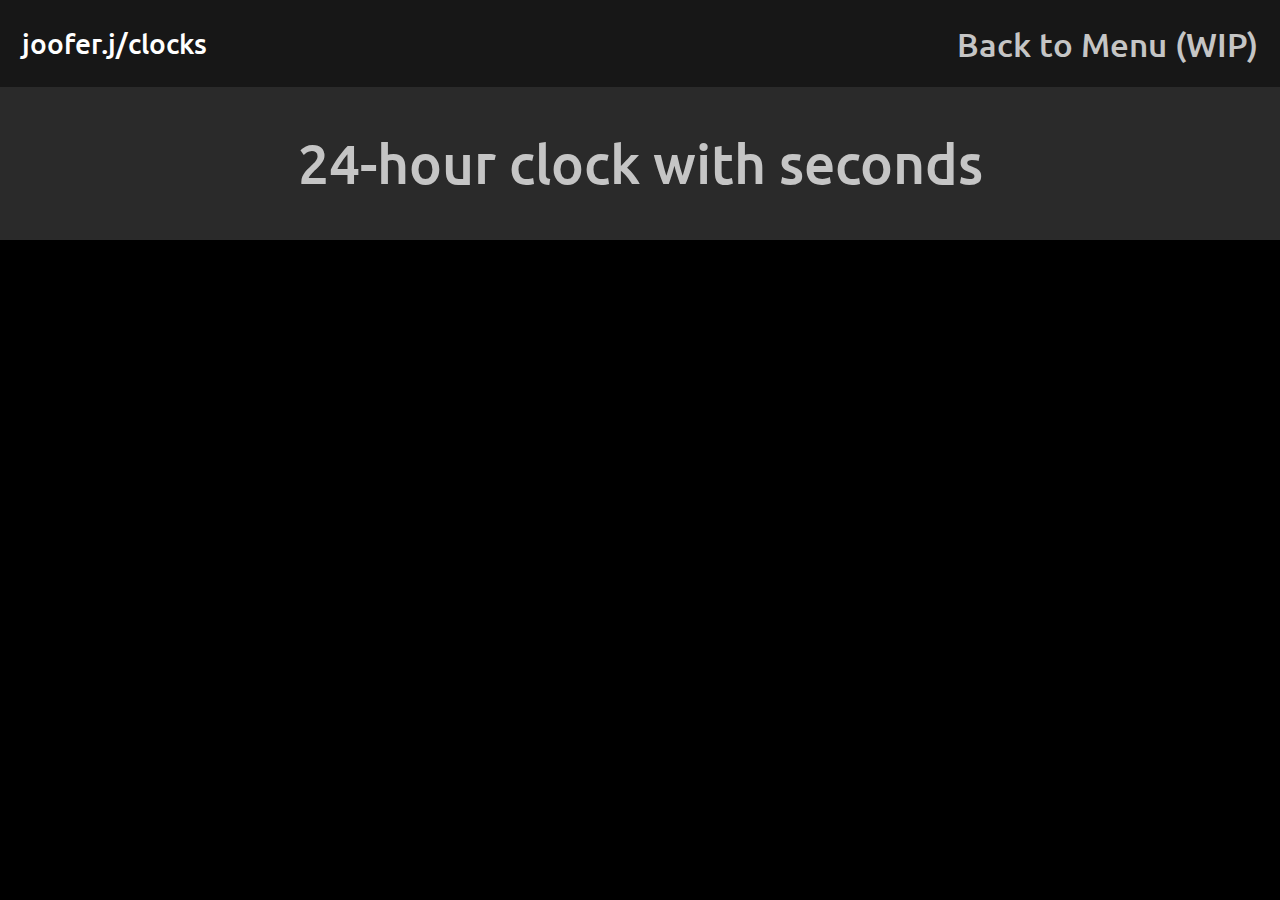
==== clocks/index.html @ 03fdc649 "Update index.html" ====
<!doctype html>
<html lang="en-GB">
	<head>
		<meta http-equiv="Content-Type" content="text/html; charset=UTF-8">
		<link rel="preconnect" href="https://fonts.googleapis.com">
		<link rel="preconnect" href="https://fonts.gstatic.com" crossorigin>
		<link rel="stylesheet" href="index.css">
		<link href="https://fonts.googleapis.com/css2?family=Ubuntu:ital,wght@0,300;0,400;0,500;0,700;1,300;1,400;1,500;1,700&display=swap" rel="stylesheet">
		<title>Clock</title>
		<style type="text/css">
			html {
				background: #000000;
				font-family: Ubuntu;
				font-weight: 500;
				color: #FFFFFF;
			}
		</style>
	</head>
	<body>
		<div id="header">
			<span>joofer.j/clocks</span>
			<div id="header-right">
				<a id="home" href="https://jooferj.github.io">Back to Menu (WIP)</a>
			</div>
		</div>
		<div id="content">
			<a href="clock24h-ws.html">
				<span>24-hour clock with seconds</span>
			</a>
		</div>
	</body>
</html>
---- clocks/index.css ----
html,
body {
	margin: 0;
	padding: 0;

	color: #ffffff;
	background-color: #000000;
}

a {
	text-decoration: none;
	color: #c5c5c5;
}

div#header {
	background-color: #171717;
	height: calc(4vw + 4vh);
	width: 100vw;

	display: flex;
	align-items: center;
	font-size: calc(1.5vw + 1.5vh);
}

div#header>span {
	font-size: calc((100vw + 100vh) * 0.013);
	margin: calc(1vw + 1vh);
}

div#header-right {
	margin-left: auto;
	margin-right: calc(1vw + 1vh);

	display: flex;
	flex-direction: row;
	align-items: center;
}

#content {
	overflow: hidden;
}

#content>a {
	display: flex;
	align-items: center;
	background-color: #2a2a2a;
}

#content>a:nth-child(even) {
	background-color: #202020;
}

#content>a>span {
	height: calc(7vw + 7vh);
	display: flex;
	justify-content: center;
	align-items: center;
	text-align: center;
	font-size: calc(2.5vw + 2.5vh);
	width: 100vw;
}
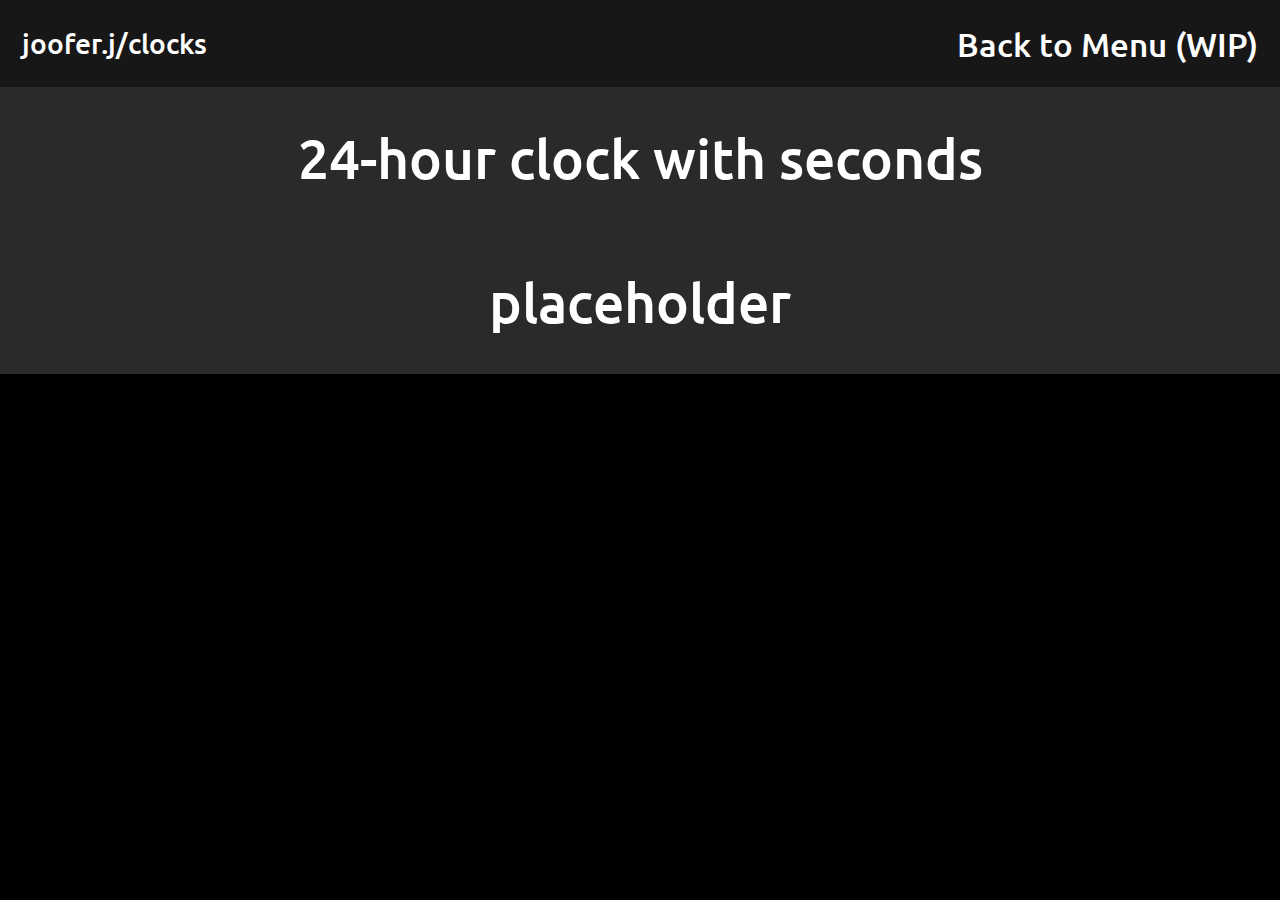
==== commit a9d39ef4: "Update index.html" ====
--- a/clocks/index.html
+++ b/clocks/index.html
@@ -28,5 +28,10 @@
 				<span>24-hour clock with seconds</span>
 			</a>
 		</div>
+		<div id="content">
+			<a>
+				<span>placeholder</span>
+			</a>
+		</div>
 	</body>
 </html>
--- a/clocks/index.css
+++ b/clocks/index.css
@@ -9,14 +9,13 @@
 
 a {
 	text-decoration: none;
-	color: #c5c5c5;
+	color: #ffffff;
 }
 
 div#header {
 	background-color: #171717;
 	height: calc(4vw + 4vh);
 	width: 100vw;
-
 	display: flex;
 	align-items: center;
 	font-size: calc(1.5vw + 1.5vh);
@@ -30,7 +29,6 @@
 div#header-right {
 	margin-left: auto;
 	margin-right: calc(1vw + 1vh);
-
 	display: flex;
 	flex-direction: row;
 	align-items: center;
@@ -40,18 +38,20 @@
 	overflow: hidden;
 }
 
-#content>a {
+#content>a:nth-child(odd) {
 	display: flex;
 	align-items: center;
 	background-color: #2a2a2a;
 }
 
 #content>a:nth-child(even) {
+	display: flex;
+	align-items: center;
 	background-color: #202020;
 }
 
 #content>a>span {
-	height: calc(7vw + 7vh);
+	height: calc(7vw + 6vh);
 	display: flex;
 	justify-content: center;
 	align-items: center;
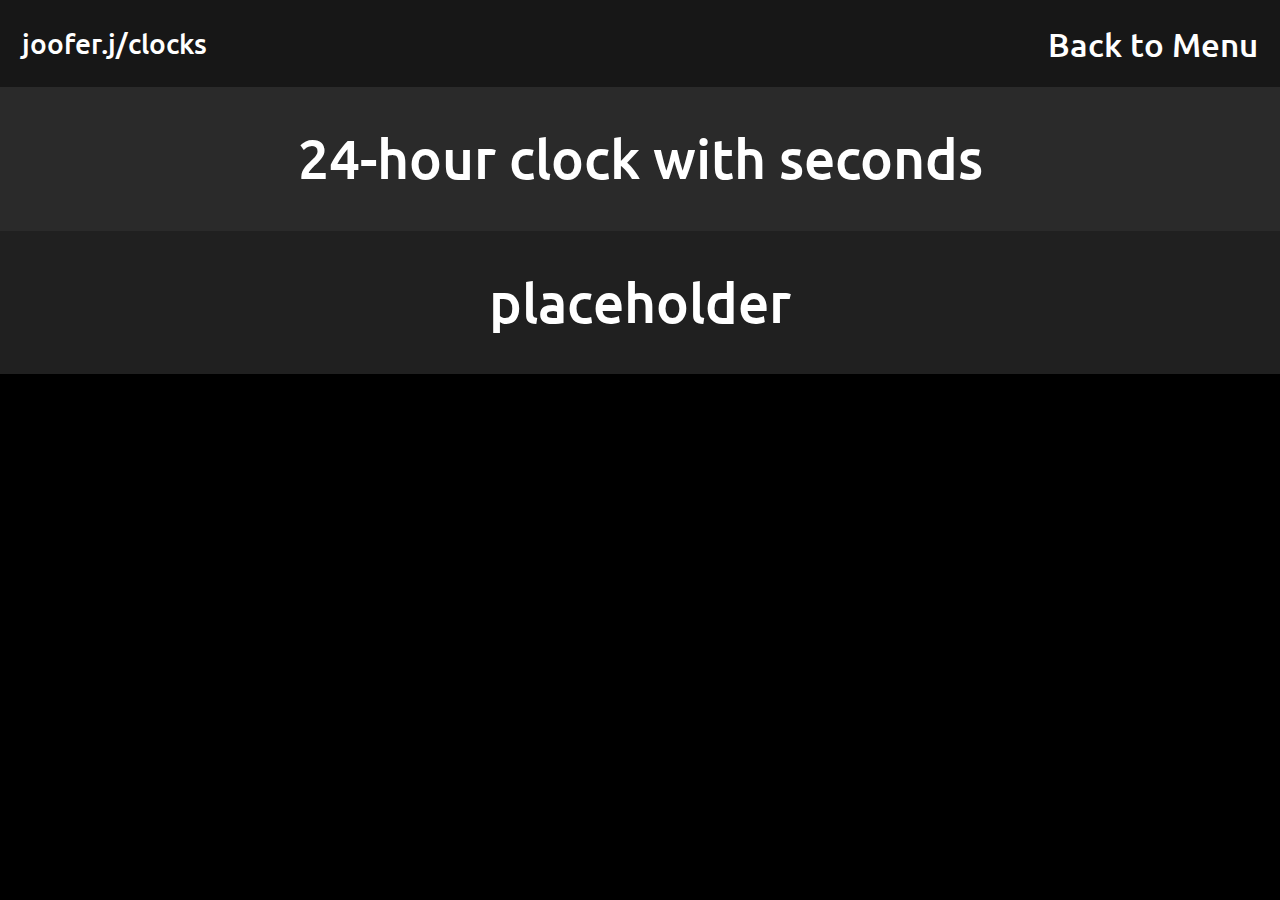
==== commit 6c4e2713: "Update index.html" ====
--- a/clocks/index.html
+++ b/clocks/index.html
@@ -4,7 +4,7 @@
 		<meta http-equiv="Content-Type" content="text/html; charset=UTF-8">
 		<link rel="preconnect" href="https://fonts.googleapis.com">
 		<link rel="preconnect" href="https://fonts.gstatic.com" crossorigin>
-		<link rel="stylesheet" href="index.css">
+		<link rel="stylesheet" href="../index.css">
 		<link href="https://fonts.googleapis.com/css2?family=Ubuntu:ital,wght@0,300;0,400;0,500;0,700;1,300;1,400;1,500;1,700&display=swap" rel="stylesheet">
 		<title>Clock</title>
 		<style type="text/css">
@@ -20,15 +20,13 @@
 		<div id="header">
 			<span>joofer.j/clocks</span>
 			<div id="header-right">
-				<a id="home" href="https://jooferj.github.io">Back to Menu (WIP)</a>
+				<a id="home" href="https://jooferj.github.io">Back to Menu</a>
 			</div>
 		</div>
 		<div id="content">
 			<a href="clock24h-ws.html">
 				<span>24-hour clock with seconds</span>
 			</a>
-		</div>
-		<div id="content">
 			<a>
 				<span>placeholder</span>
 			</a>
--- a/index.css
+++ b/index.css
@@ -0,0 +1,61 @@
+html,
+body {
+	margin: 0;
+	padding: 0;
+
+	color: #ffffff;
+	background-color: #000000;
+}
+
+a {
+	text-decoration: none;
+	color: #ffffff;
+}
+
+div#header {
+	background-color: #171717;
+	height: calc(4vw + 4vh);
+	width: 100vw;
+	display: flex;
+	align-items: center;
+	font-size: calc(1.5vw + 1.5vh);
+}
+
+div#header>span {
+	font-size: calc((100vw + 100vh) * 0.013);
+	margin: calc(1vw + 1vh);
+}
+
+div#header-right {
+	margin-left: auto;
+	margin-right: calc(1vw + 1vh);
+	display: flex;
+	flex-direction: row;
+	align-items: center;
+}
+
+#content {
+	overflow: hidden;
+}
+
+#content>a:nth-child(odd) {
+	display: flex;
+	align-items: center;
+	background-color: #2a2a2a;
+}
+
+#content>a:nth-child(even) {
+	display: flex;
+	align-items: center;
+	background-color: #202020;
+}
+
+#content>a>span {
+	height: calc(7vw + 6vh);
+	display: flex;
+	justify-content: center;
+	align-items: center;
+	text-align: center;
+	font-size: calc(2.5vw + 2.5vh);
+	width: 100vw;
+}
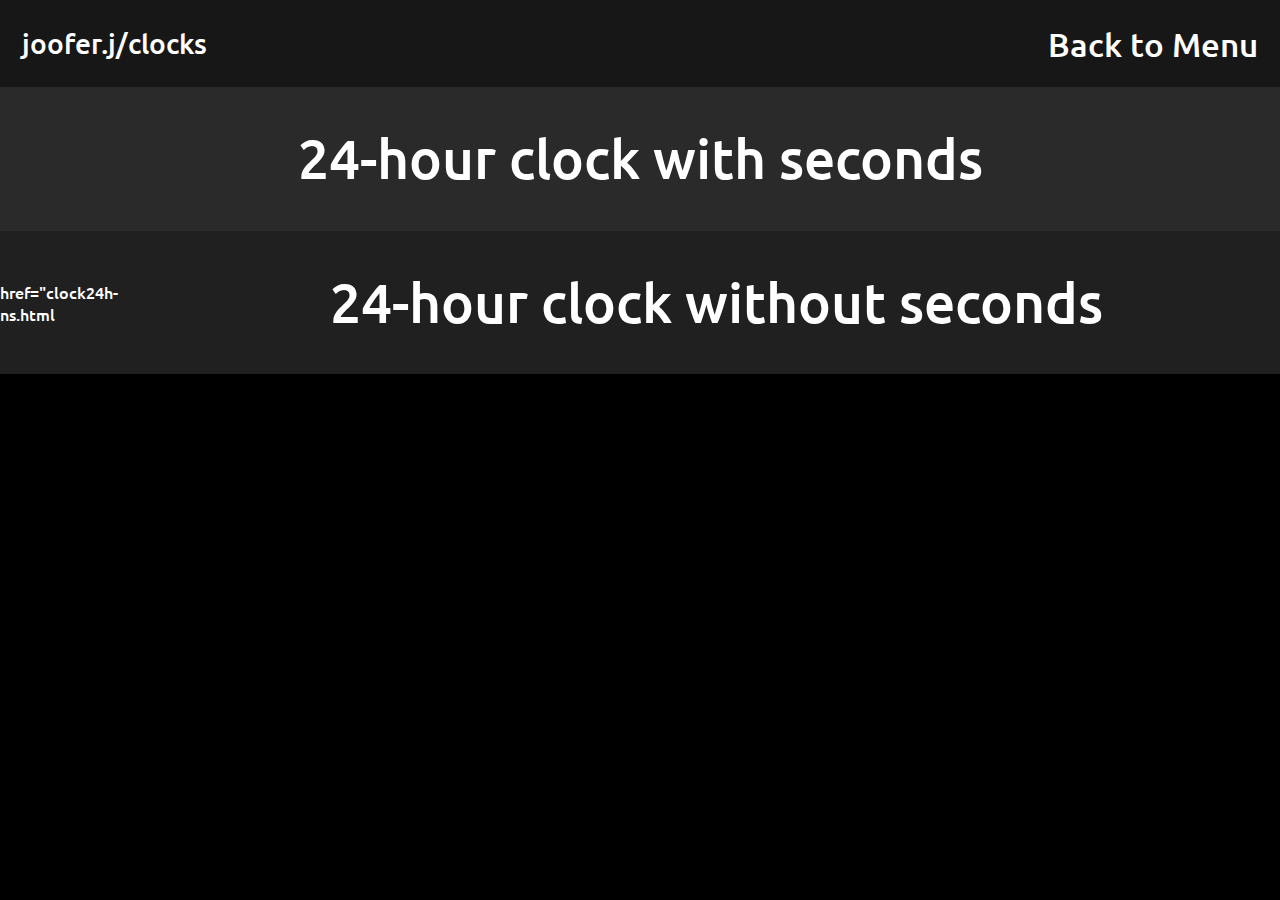
==== commit 851ce294: "Update index.html" ====
--- a/clocks/index.html
+++ b/clocks/index.html
@@ -2,11 +2,13 @@
 <html lang="en-GB">
 	<head>
 		<meta http-equiv="Content-Type" content="text/html; charset=UTF-8">
+		
 		<link rel="preconnect" href="https://fonts.googleapis.com">
 		<link rel="preconnect" href="https://fonts.gstatic.com" crossorigin>
 		<link rel="stylesheet" href="../index.css">
 		<link href="https://fonts.googleapis.com/css2?family=Ubuntu:ital,wght@0,300;0,400;0,500;0,700;1,300;1,400;1,500;1,700&display=swap" rel="stylesheet">
-		<title>Clock</title>
+		
+		<title>joofer.j/clocks</title>
 		<style type="text/css">
 			html {
 				background: #000000;
@@ -16,6 +18,7 @@
 			}
 		</style>
 	</head>
+	
 	<body>
 		<div id="header">
 			<span>joofer.j/clocks</span>
@@ -23,12 +26,14 @@
 				<a id="home" href="https://jooferj.github.io">Back to Menu</a>
 			</div>
 		</div>
+		
 		<div id="content">
 			<a href="clock24h-ws.html">
 				<span>24-hour clock with seconds</span>
 			</a>
-			<a>
-				<span>placeholder</span>
+			
+			<a> href="clock24h-ns.html
+				<span>24-hour clock without seconds</span>
 			</a>
 		</div>
 	</body>
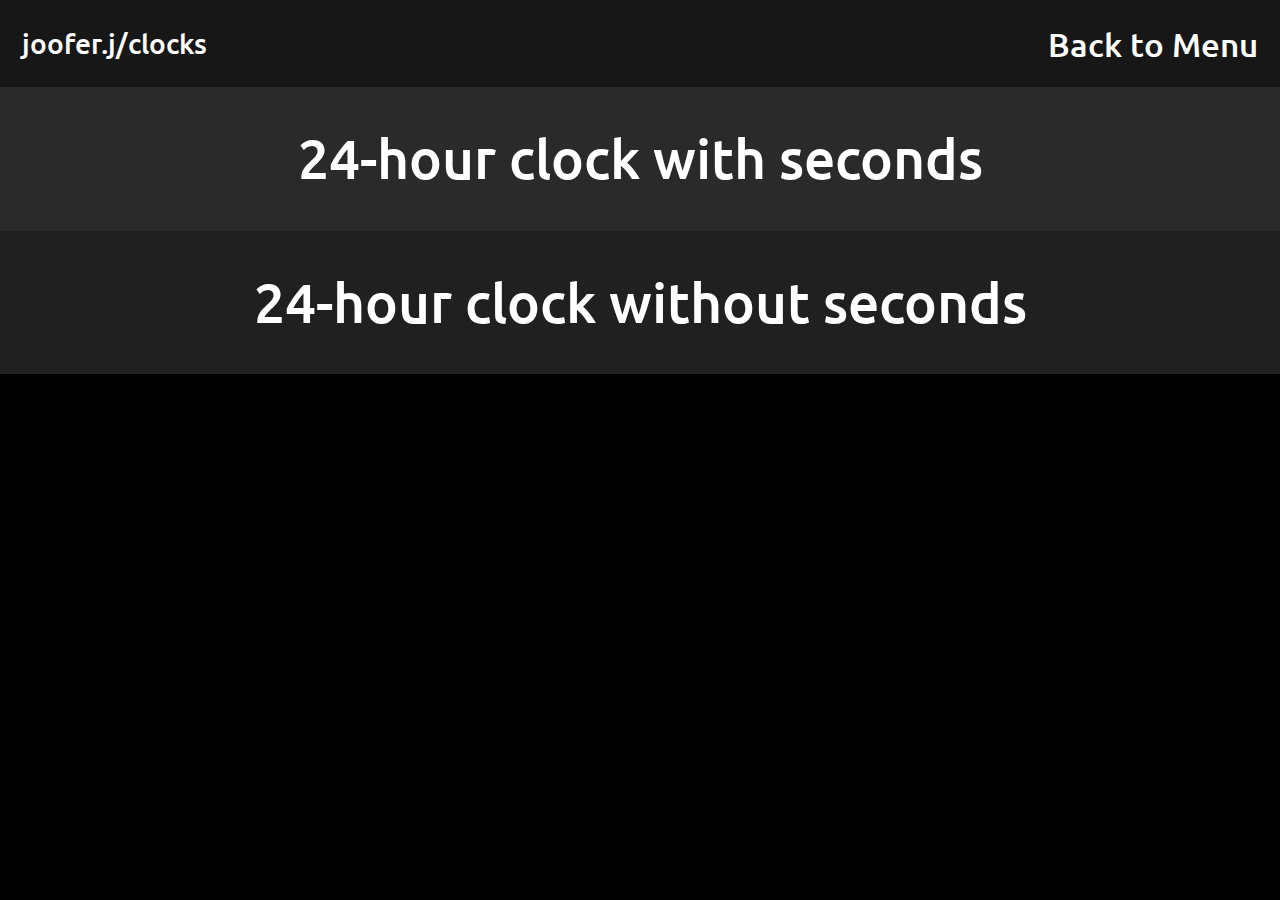
==== commit d6ce5223: "Update index.html" ====
--- a/clocks/index.html
+++ b/clocks/index.html
@@ -5,10 +5,12 @@
 		
 		<link rel="preconnect" href="https://fonts.googleapis.com">
 		<link rel="preconnect" href="https://fonts.gstatic.com" crossorigin>
+		<link href="https://fonts.googleapis.com/css2?family=Ubuntu:ital,wght@0,300;0,400;0,500;0,700;1,300;1,400;1,500;1,700&display=swap" rel="stylesheet">
+
 		<link rel="stylesheet" href="../index.css">
-		<link href="https://fonts.googleapis.com/css2?family=Ubuntu:ital,wght@0,300;0,400;0,500;0,700;1,300;1,400;1,500;1,700&display=swap" rel="stylesheet">
 		
 		<title>joofer.j/clocks</title>
+		
 		<style type="text/css">
 			html {
 				background: #000000;
@@ -32,7 +34,7 @@
 				<span>24-hour clock with seconds</span>
 			</a>
 			
-			<a> href="clock24h-ns.html
+			<a href="clock24h-ns.html">
 				<span>24-hour clock without seconds</span>
 			</a>
 		</div>
